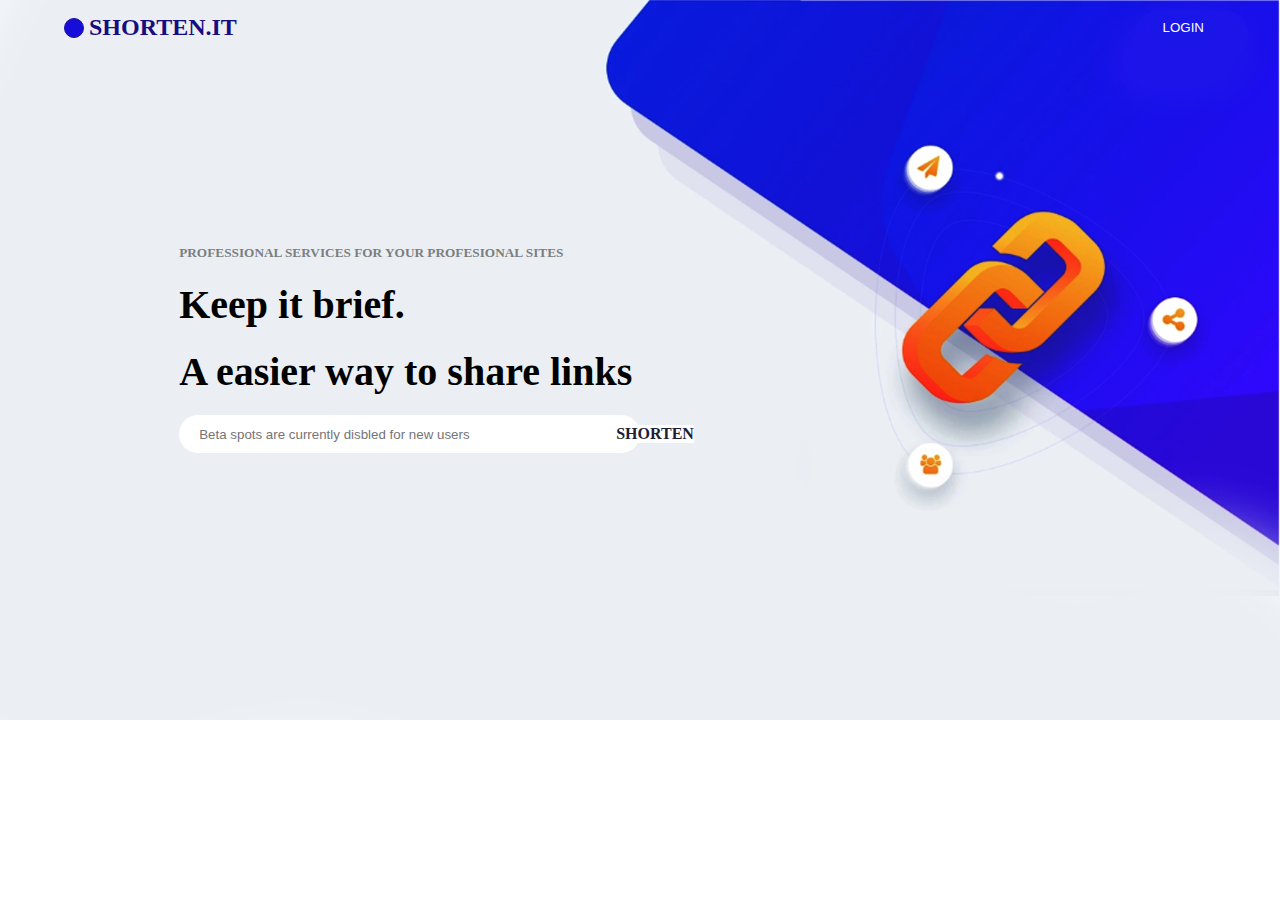
==== index.html @ 9b1f0431 "update" ====
<!DOCTYPE html>
<html lang="en">
<head>
    <meta charset="UTF-8">
    <meta http-equiv="X-UA-Compatible" content="IE=edge">
    <meta name="viewport" content="width=device-width, initial-scale=1.0">
    <title>Document</title>
    <link rel="stylesheet" href="./style.css">
</head>
<body>
    <section class="main">
        <div class="container">
            <div class="header">
                <div class="left">
                    <div class="circle"></div>
                    <h2>SHORTEN.IT</h2>
                </div>
                <button class="right">LOGIN</button>
            </div>
            <div class="part-2">
                <h5>PROFESSIONAL SERVICES FOR YOUR PROFESIONAL SITES</h5>
                <h1>Keep it brief.</h1>
                <h1>A <span>easier</span> way to <span>share links</span></h1>
                <div class="input">
                    <input type="url" class="url" placeholder="Beta spots are currently disbled for new users" size="50">
                    <a href="#">SHORTEN</a href="#">
                </div>
            </div>
        </div>
    </section>
</body>
</html>
---- style.css ----
* {
    padding: 0;
    margin: 0;
    box-sizing: border-box;
}
.container {
    width: 90%;
    margin: auto;
}
/*main*/

.main {
    width: auto;
    height: 100vh;
    background-image: url("./Untitled-2.png");
    background-repeat: no-repeat;
    background-size: 100%;
}
.header {
    padding-top: 10px;
    display: flex;
    flex-direction: row;
    justify-content: space-between;
}
.header .left {
    display: flex;
    flex-direction: row;
    align-items: center;
}
.header .circle {
    width: 20px;
    height: 20px;
    border-radius: 100%;
    border: 1px solid #1d0fa1;
    background-color: #170dd8;
}
.header h2 {
    color: #170d7f;
    margin-left: 5px;
}
.header button {
    color: white;
    border: none;
    outline: none;
    padding: 10px 12px;
    border-radius: 20px;
    background-color: #1916e7;
}
.part-2 {
    width: 40%;
    margin-left: 10%; 
    margin-top: 200px;
}
.part-2 h5 {
    color: #7b7e7f;
    margin-bottom: 20px;
}
.part-2 h1 {
    font-size: 40px;
    margin-bottom: 20px;
}
.part-2 h1 span {
    font-weight: bold;
}
.part-2 .input {
    background-color: white;
    padding: 10px 20px;
    display: flex;
    flex-direction: row;
    justify-content: space-between;
    border-radius: 20px;
}
.part-2 input {
    border: none;
}
.part-2 a {
    color: #1d1e34;
    font-weight: bold;
    text-decoration: none;
    background-color: white;
    border: none;
    outline: none;
}
/* media */
@media screen and (max-width: 768px) {
    .main {
        height: 50vh;
    }
    .header .circle {
        width: 18px;
        height: 18px;
    }
    .header h2 {
        font-size: 16px;
    }
    .header button {
        padding: 9px 11px;
        font-size: 13px;
    }
    .part-2 {
        width: 30%;
        margin-left: 10%; 
        margin-top: 0;
    }
    .part-2 h1 {
        font-size: 20px;
        margin-bottom: 20px;
    }
    .header button {
        padding: 5px 5px;
    }
}

@media screen and (max-width: 425px) {
    .header .circle {
        width: 16px;
        height: 16px;
    }
    .header h2 {
        font-size: 15px;
    }
    .header button {
        padding: 7px 9px;
        font-size: 12px;
    }
}
@media screen and (max-width: 325px) {
    .header .circle {
        width: 10px;
        height: 10px;
    }
    .header h2 {
        font-size: 10px;
    }
    .header button {
        padding: 4px 6px;
        font-size: 11px;
    }
}
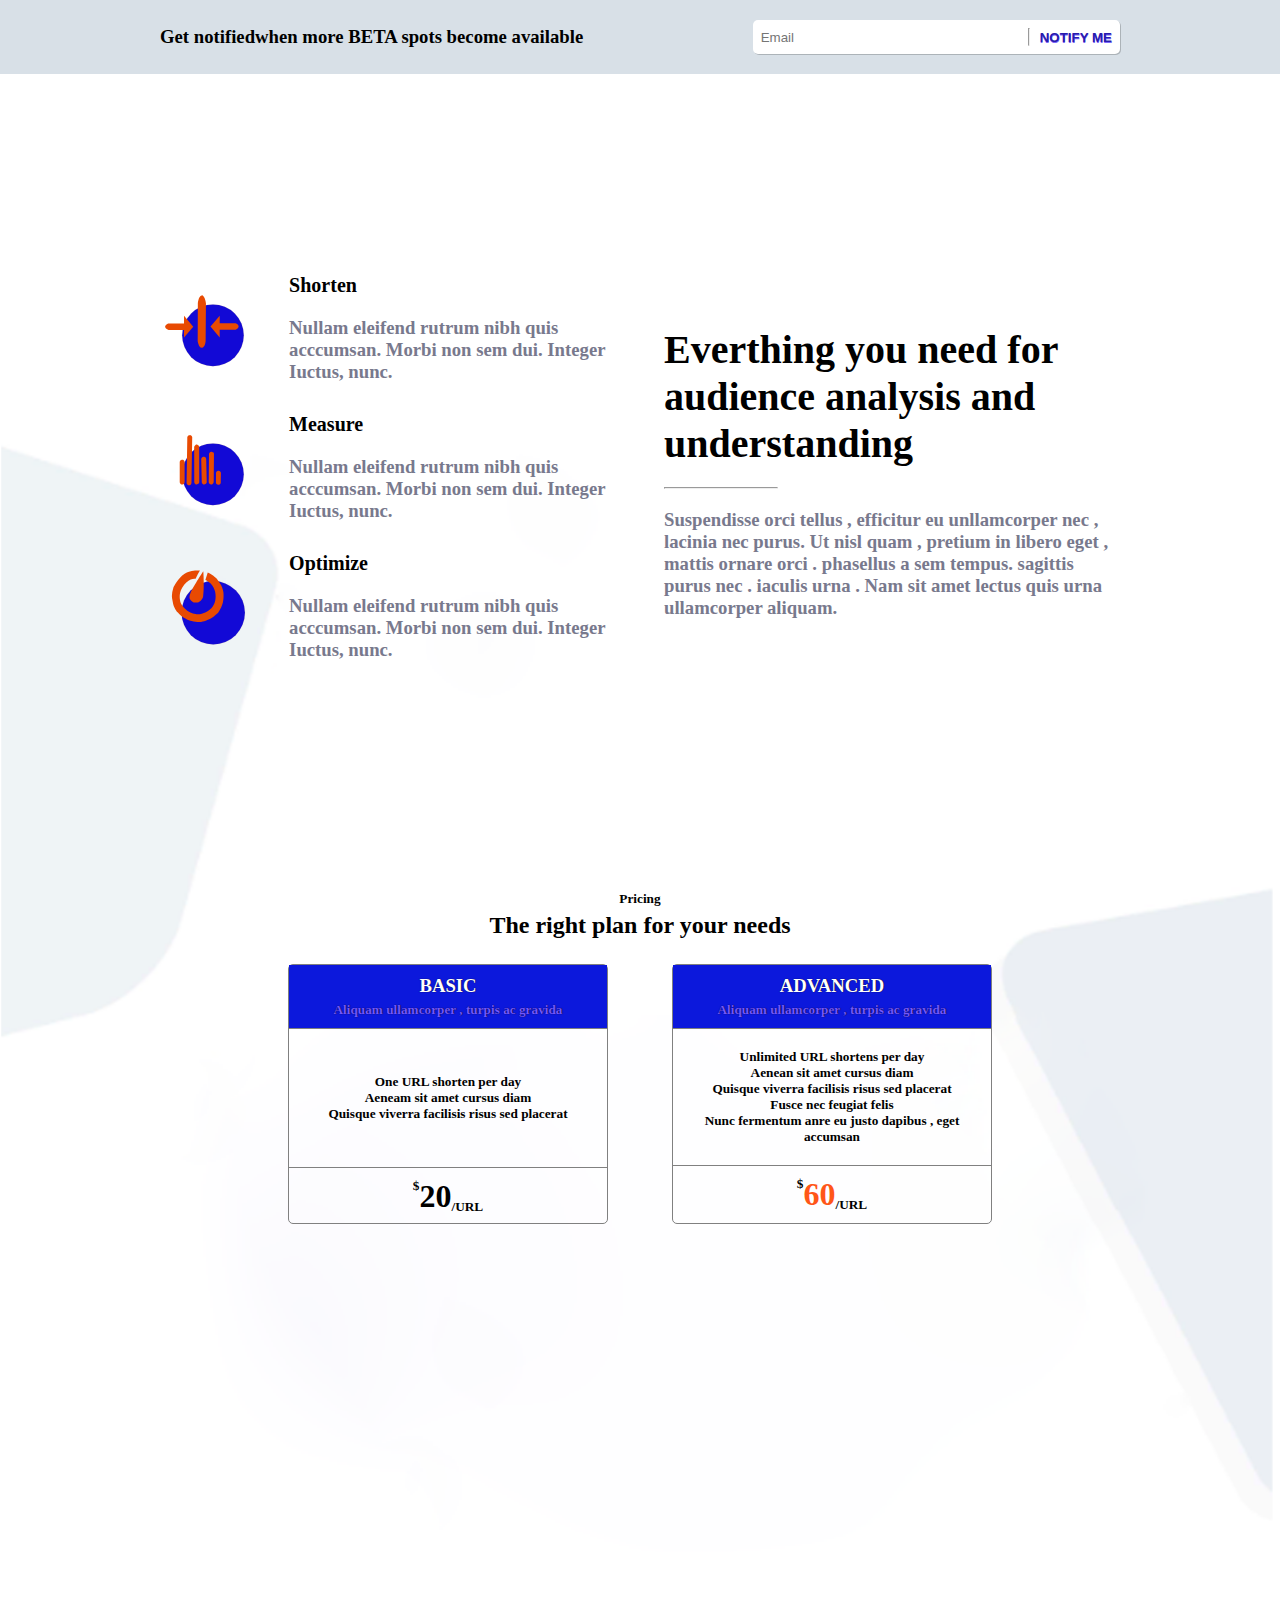
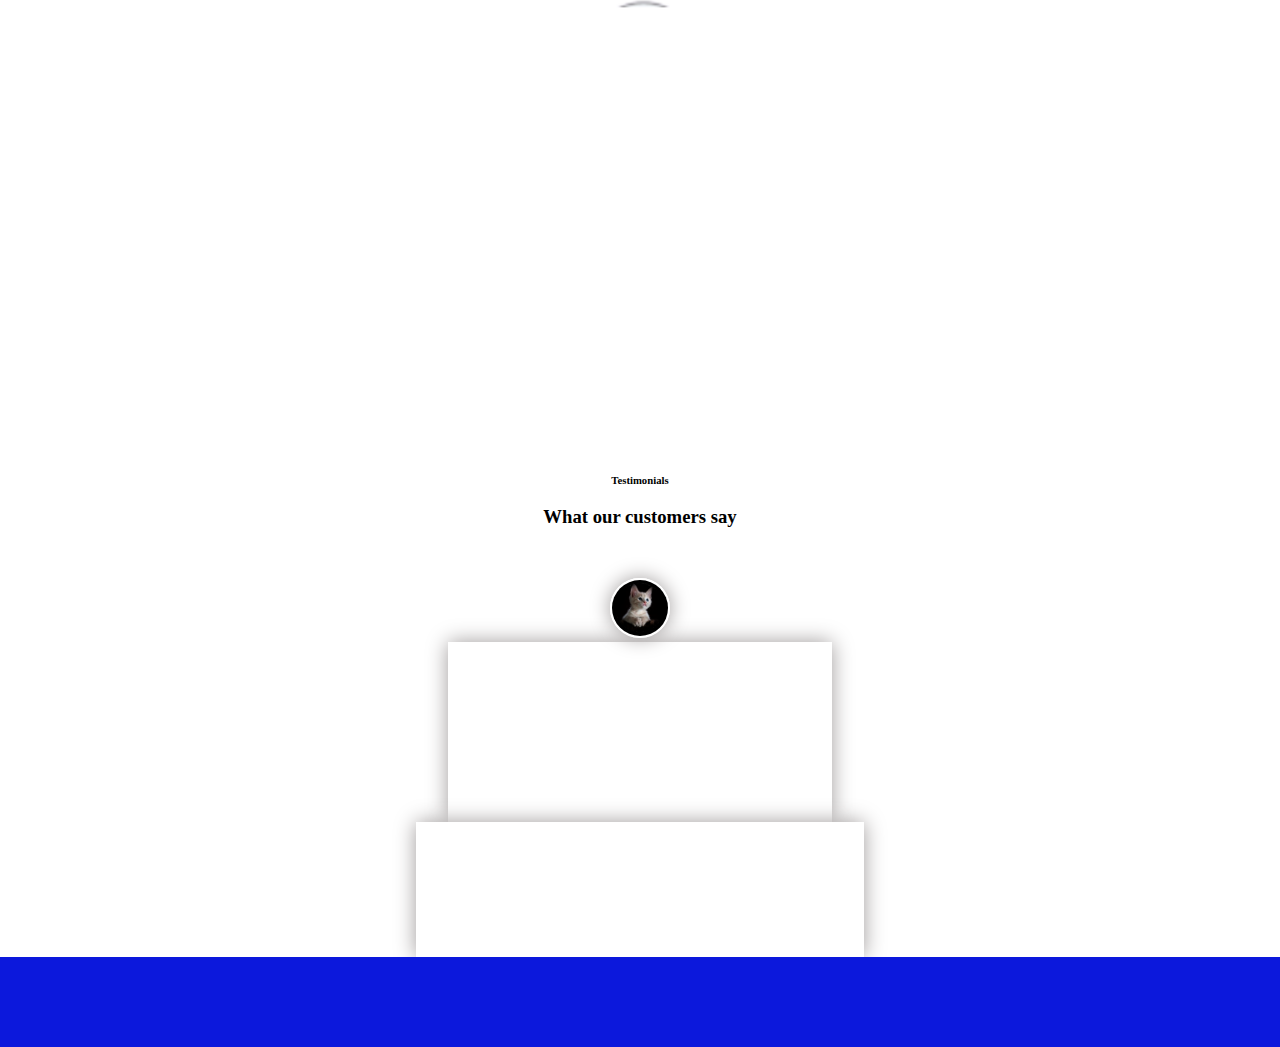
==== commit 7975a4a6: "update" ====
--- a/index.html
+++ b/index.html
@@ -8,25 +8,102 @@
     <link rel="stylesheet" href="./style.css">
 </head>
 <body>
-    <section class="main">
+    <div class="line-3">
         <div class="container">
-            <div class="header">
-                <div class="left">
-                    <div class="circle"></div>
-                    <h2>SHORTEN.IT</h2>
+            <h3><span>Get notified</span>when more BETA spots become available</h3>
+            <div class="input">
+                <input type="email" placeholder="Email" size="30">
+                <hr>
+                <a href="#">
+                    <button>NOTIFY ME</button>
+                </a>
+            </div>
+        </div>
+    </div>
+    <div class="line-4">
+        <div class="container">
+            <div class="left">
+                <div class="part-1">
+                    <img src="./icone-1.svg">
+                    <div class="text">
+                     <h2>Shorten</h2>
+                    <h3>Nullam eleifend rutrum nibh quis acccumsan. Morbi non sem dui. Integer Iuctus, nunc.</h3>
+                   </div>
                 </div>
-                <button class="right">LOGIN</button>
+                <div class="part-1">
+                    <img src="./icone-2.svg">
+                    <div class="text">
+                     <h2>Measure</h2>
+                    <h3>Nullam eleifend rutrum nibh quis acccumsan. Morbi non sem dui. Integer Iuctus, nunc.</h3>
+                   </div>
+                </div>
+                <div class="part-1">
+                    <img src="./ICONE-3.svg">
+                    <div class="text">
+                     <h2>Optimize</h2>
+                    <h3>Nullam eleifend rutrum nibh quis acccumsan. Morbi non sem dui. Integer Iuctus, nunc.</h3>
+                   </div>
+                </div>
             </div>
-            <div class="part-2">
-                <h5>PROFESSIONAL SERVICES FOR YOUR PROFESIONAL SITES</h5>
-                <h1>Keep it brief.</h1>
-                <h1>A <span>easier</span> way to <span>share links</span></h1>
-                <div class="input">
-                    <input type="url" class="url" placeholder="Beta spots are currently disbled for new users" size="50">
-                    <a href="#">SHORTEN</a href="#">
+            <div class="right">
+                <h1>Everthing you need for audience analysis and understanding</h1>
+                <hr>
+                <h3>Suspendisse orci tellus , efficitur eu unllamcorper nec , lacinia nec purus. Ut nisl quam , pretium in libero eget , mattis ornare orci . phasellus a sem tempus. sagittis purus nec . iaculis urna . Nam sit amet lectus quis urna ullamcorper aliquam.</h3>
+            </div>
+        </div>
+        <div class="line-5">
+            <h5 class="h5">Pricing</h5>
+            <h2>The right plan for your needs</h2>
+            <div class="boxes">
+                <div class="box">
+                    <div class="top">
+                        <h3>BASIC</h3>
+                        <h5>Aliquam ullamcorper , turpis ac gravida</h5>
+                    </div>
+                    <div class="center">
+                        <h5>One URL shorten per day</h5>
+                        <h5>Aeneam sit amet cursus diam</h5>
+                        <h5>Quisque viverra facilisis risus sed placerat</h5>
+                    </div>
+                    <div class="button">
+                        <div class="t-1">
+                            <h5>$</h5>
+                            <h1>20</h1>
+                        </div>
+                        <h5>/URL</h5>
+                    </div>
+                </div>
+                <div class="box">
+                    <div class="top">
+                        <h3>ADVANCED</h3>
+                        <h5>Aliquam ullamcorper , turpis ac gravida</h5>
+                    </div>
+                    <div class="center-1">
+                        <h5>Unlimited URL shortens per day</h5>
+                        <h5>Aenean sit amet cursus diam</h5>
+                        <h5>Quisque viverra facilisis risus sed placerat</h5>
+                        <h5>Fusce nec feugiat felis</h5>
+                        <h5>Nunc fermentum anre eu justo dapibus , eget accumsan</h5>
+                    </div>
+                    <div class="button">
+                        <div class="t-1">
+                            <h5>$</h5>
+                            <h1 class="h1-60">60</h1>
+                        </div>
+                        <h5>/URL</h5>
+                    </div>
+                </div>
                 </div>
             </div>
         </div>
-    </section>
+    </div>
+    <div class="line-6">
+        <h6>Testimonials</h6>
+        <h3>What our customers say</h3>
+        <img src="./cat.png">
+        <div class="layer-3"></div>
+        <div class="layer-2"></div>
+        <div class="layer-1"></div>
+    </div>
 </body>
 </html>--- a/style.css
+++ b/style.css
@@ -3,137 +3,197 @@
     margin: 0;
     box-sizing: border-box;
 }
+/* @font-face {
+    font-family: "galano";
+    src: url("./FontsFree-Net-Galano-Grotesque3.ttf") format("truetype");
+} */
+body {
+    font-family: "galano";
+}
 .container {
-    width: 90%;
+    width: 75%;
     margin: auto;
 }
-/*main*/
-
-.main {
-    width: auto;
-    height: 100vh;
-    background-image: url("./Untitled-2.png");
-    background-repeat: no-repeat;
-    background-size: 100%;
+.line-3 {
+    padding: 20px 0;
+    background-color: #d8e0e7;
 }
-.header {
-    padding-top: 10px;
+.line-3 .container {
+    display: flex;
+    justify-content: space-between;
+    align-items: center;
+}
+.line-3 .container .input {
     display: flex;
     flex-direction: row;
-    justify-content: space-between;
+    padding: 8px;
+    border-radius: 5px;
+    box-shadow: 1px 1px rgba(0, 0, 0, .2);
+    background-color: white;
 }
-.header .left {
+.line-3 .container h3 span {
+    font-weight: bold;
+}
+.input input {
+    color: #61636c;
+    border: none;
+}
+.input hr {
+    color: #dadee7;
+    margin: 0 10px;
+}
+.input button {
+    color: #291bad;
+    text-shadow: .2px .5px #7a68fa;
+    font-weight: bold;
+    border: none;
+    background-color: white;
+}
+.line-4 {
+    width: 100%;
+    height: 200vh;
+    background-image: url("./4.png");
+    background-repeat: no-repeat;
+    background-size: 100% auto;
+}
+.line-4 .container {
     display: flex;
     flex-direction: row;
     align-items: center;
-}
-.header .circle {
-    width: 20px;
-    height: 20px;
-    border-radius: 100%;
-    border: 1px solid #1d0fa1;
-    background-color: #170dd8;
-}
-.header h2 {
-    color: #170d7f;
-    margin-left: 5px;
-}
-.header button {
-    color: white;
-    border: none;
-    outline: none;
-    padding: 10px 12px;
-    border-radius: 20px;
-    background-color: #1916e7;
-}
-.part-2 {
-    width: 40%;
-    margin-left: 10%; 
+    gap: 5%;
     margin-top: 200px;
 }
-.part-2 h5 {
-    color: #7b7e7f;
+.line-4 .container .left {
+    width: 50%;
+}
+.line-4 .container .part-1 {
+    display: flex;
+    flex-direction: row;
+    align-items: flex-end;
+    gap: 2%;
+    margin-bottom: 30px;
+}
+.line-4 .container img {
+    width: 100px;
+    height: 100px;
+    margin-right: 20px;
+}
+.line-4 .container .part-1 h2 {
+    margin-bottom: 20px;
+    font-size: 20px;
+}
+.line-4 .container .part-1 h3 {
+    color: #78798d;
+}
+.line-4 .container .right {
+    width: 50%
+}
+.line-4 .container .right h1 {
+    margin-bottom: 20px;
+    font-size: 40px;
+}
+.line-4 .container .right hr {
+    width: 25%;
     margin-bottom: 20px;
 }
-.part-2 h1 {
-    font-size: 40px;
+.line-4 .container .right h3 {
+    margin-bottom: 20px;
+    color: #78798d;
+}
+.line-4 .line-5 {
+    text-align: center;
+    margin-top: 200px;
+}
+.line-4 .line-5 h5.h5 {
+    margin-bottom: 5px;
+}
+.line-4 .line-5 h2 {
+    margin-bottom: 25px;
+}
+.line-4 .line-5 .boxes {
+    display: flex;
+    flex-direction: row;
+    justify-content: center;
+    gap: 5%;
+}
+.line-4 .line-5 .boxes .box {
+    width: 25%;
+    display: flex;
+    flex-direction: column;
+    gap: 2%;
+    border: 1px solid gray;
+    border-radius: 5px;
+}
+.line-4 .line-5 .boxes .box .top {
+    color: white;
+    background-color: #0c18dc;
+    padding: 10px;
+    border-bottom: 1px solid gray;
+}
+.line-4 .line-5 .boxes .box .top h3 {
+    margin-bottom: 5px;
+    text-shadow: .1px .1px 1px black;
+}
+.line-4 .line-5 .boxes .box .top h5 {
+    color: #7356ff;
+    text-shadow: .1px .1px 1px black;
+}
+.line-4 .line-5 .boxes .box .center {
+    padding: 40px 10px;
+}
+.line-4 .line-5 .boxes .box .button {
+    display: flex;
+    flex-direction: row;
+    justify-content: center;
+    align-items: flex-end;
+    padding: 10px;
+    border-top: 1px solid gray;
+}
+.line-4 .line-5 .boxes .box .center-1 {
+    padding: 20px 10px;
+}
+.line-4 .line-5 .boxes .box h1.h1-60 {
+    color: #ff5618;
+}
+.t-1 {
+    display: flex;
+}
+.line-6 {
+    text-align: center;
+}
+.line-6 h6 {
     margin-bottom: 20px;
 }
-.part-2 h1 span {
-    font-weight: bold;
+.line-6 h3 {
+    margin-bottom: 50px;
 }
-.part-2 .input {
+.line-6 .layer-1 {
+    width: 100%;
+    height: 10vh;
+    background-color: #0c18dc;
+    z-index: 1;
+}
+.line-6 .layer-2 {
+    margin: auto;
+    width: 35%;
+    height: 15vh;
+    z-index: 2;
     background-color: white;
-    padding: 10px 20px;
-    display: flex;
-    flex-direction: row;
-    justify-content: space-between;
-    border-radius: 20px;
+    box-shadow: 0px 0px 20px rgb(159, 155, 155);
 }
-.part-2 input {
-    border: none;
+.line-6 .layer-3 {
+    margin: auto;
+    width: 30%;
+    height: 20vh;
+    z-index: 3;
+    background-color: white;
+    box-shadow: 0px 0px 20px rgb(159, 155, 155);
 }
-.part-2 a {
-    color: #1d1e34;
-    font-weight: bold;
-    text-decoration: none;
-    background-color: white;
-    border: none;
-    outline: none;
-}
-/* media */
-@media screen and (max-width: 768px) {
-    .main {
-        height: 50vh;
-    }
-    .header .circle {
-        width: 18px;
-        height: 18px;
-    }
-    .header h2 {
-        font-size: 16px;
-    }
-    .header button {
-        padding: 9px 11px;
-        font-size: 13px;
-    }
-    .part-2 {
-        width: 30%;
-        margin-left: 10%; 
-        margin-top: 0;
-    }
-    .part-2 h1 {
-        font-size: 20px;
-        margin-bottom: 20px;
-    }
-    .header button {
-        padding: 5px 5px;
-    }
-}
+.line-6 img {
+    width: 60px;
+    height: 60px;
+    border-radius: 100%;
+    border: 2px solid white;
+    box-shadow: 0px 0px 20px rgb(159, 155, 155);
 
-@media screen and (max-width: 425px) {
-    .header .circle {
-        width: 16px;
-        height: 16px;
-    }
-    .header h2 {
-        font-size: 15px;
-    }
-    .header button {
-        padding: 7px 9px;
-        font-size: 12px;
-    }
-}
-@media screen and (max-width: 325px) {
-    .header .circle {
-        width: 10px;
-        height: 10px;
-    }
-    .header h2 {
-        font-size: 10px;
-    }
-    .header button {
-        padding: 4px 6px;
-        font-size: 11px;
-    }
 }